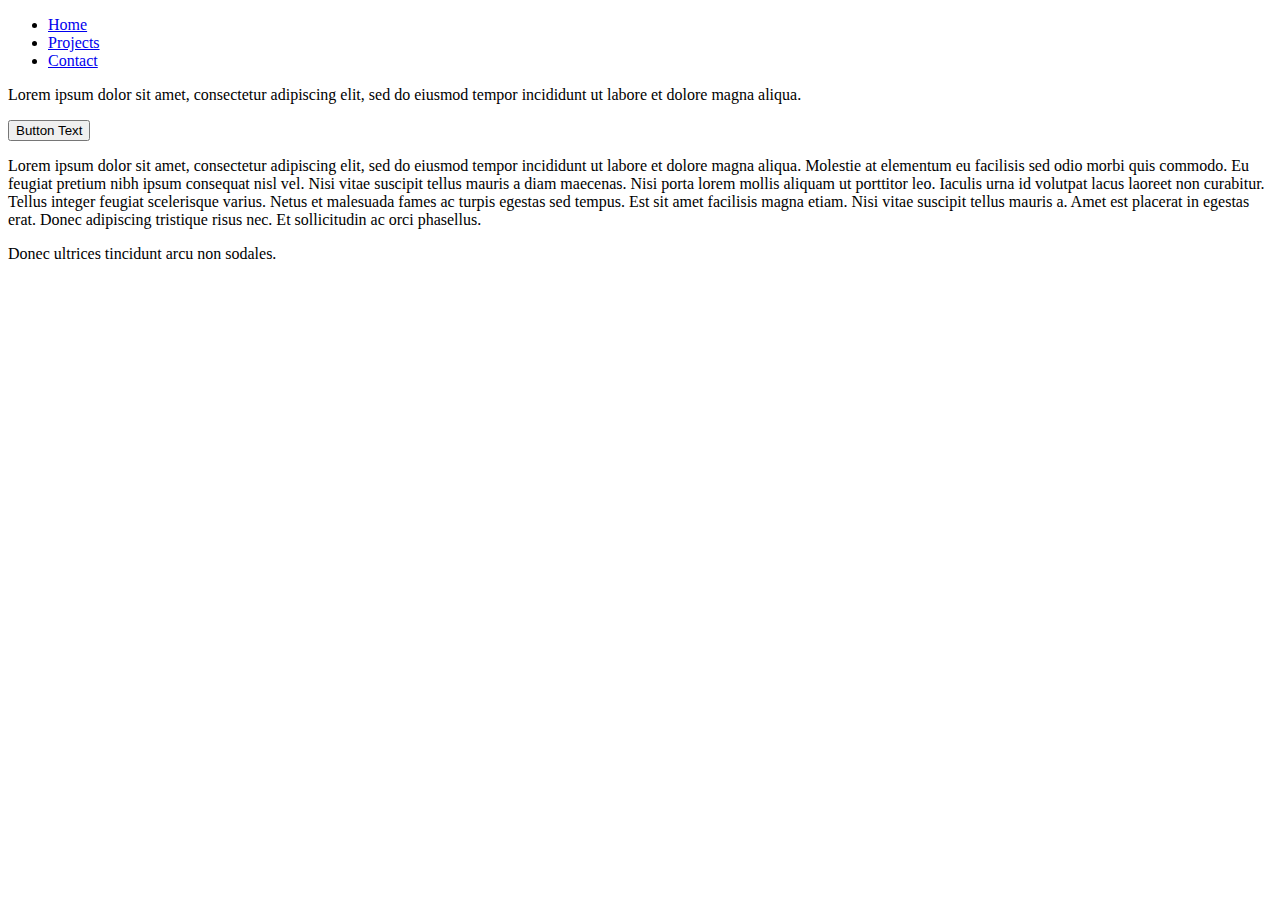
==== index.html @ 1223f1b8 "d" ====
<!DOCTYPE html>
<html lang="en">
<head>
    <meta charset="UTF-8">
    <link rel="stylesheet" href="./assets/css/main.css">
    <title>AstolfoDev | Home</title>
</head>

<body>

<nav id="navigation-bar">
    <ul>
        <li>
            <a href="/">Home</a>
        </li>
        <li>
            <a href="#">Projects</a>
        </li>
        <li>
            <a href="https://discord.com/invite/zfgVqZv">Contact</a>
        </li>
    </ul>
</nav>

<header id="site-heading">
    <p class="title" id="header-title-text">
        Lorem ipsum dolor sit amet, consectetur adipiscing elit, sed do eiusmod tempor incididunt ut labore et dolore magna aliqua.
    </p>
    <button>Button Text</button>
</header>

<main id="main-content">
    <p class="sm-text" id="main-text">
        Lorem ipsum dolor sit amet, consectetur adipiscing elit, sed do eiusmod tempor incididunt ut labore et dolore magna aliqua.
        Molestie at elementum eu facilisis sed odio morbi quis commodo. Eu feugiat pretium nibh ipsum consequat nisl vel.
        Nisi vitae suscipit tellus mauris a diam maecenas. Nisi porta lorem mollis aliquam ut porttitor leo.
        Iaculis urna id volutpat lacus laoreet non curabitur. Tellus integer feugiat scelerisque varius.
        Netus et malesuada fames ac turpis egestas sed tempus.
        Est sit amet facilisis magna etiam. Nisi vitae suscipit tellus mauris a.
        Amet est placerat in egestas erat. Donec adipiscing tristique risus nec. Et sollicitudin ac orci phasellus.
    </p>
</main>

<footer id="footer">
    <p class="footer-text" id="footer-content">
        Donec ultrices tincidunt arcu non sodales.
    </p>
</footer>

<script src="./assets/js/main.js"></script>

</body>
</html>
---- assets/css/main.css ----

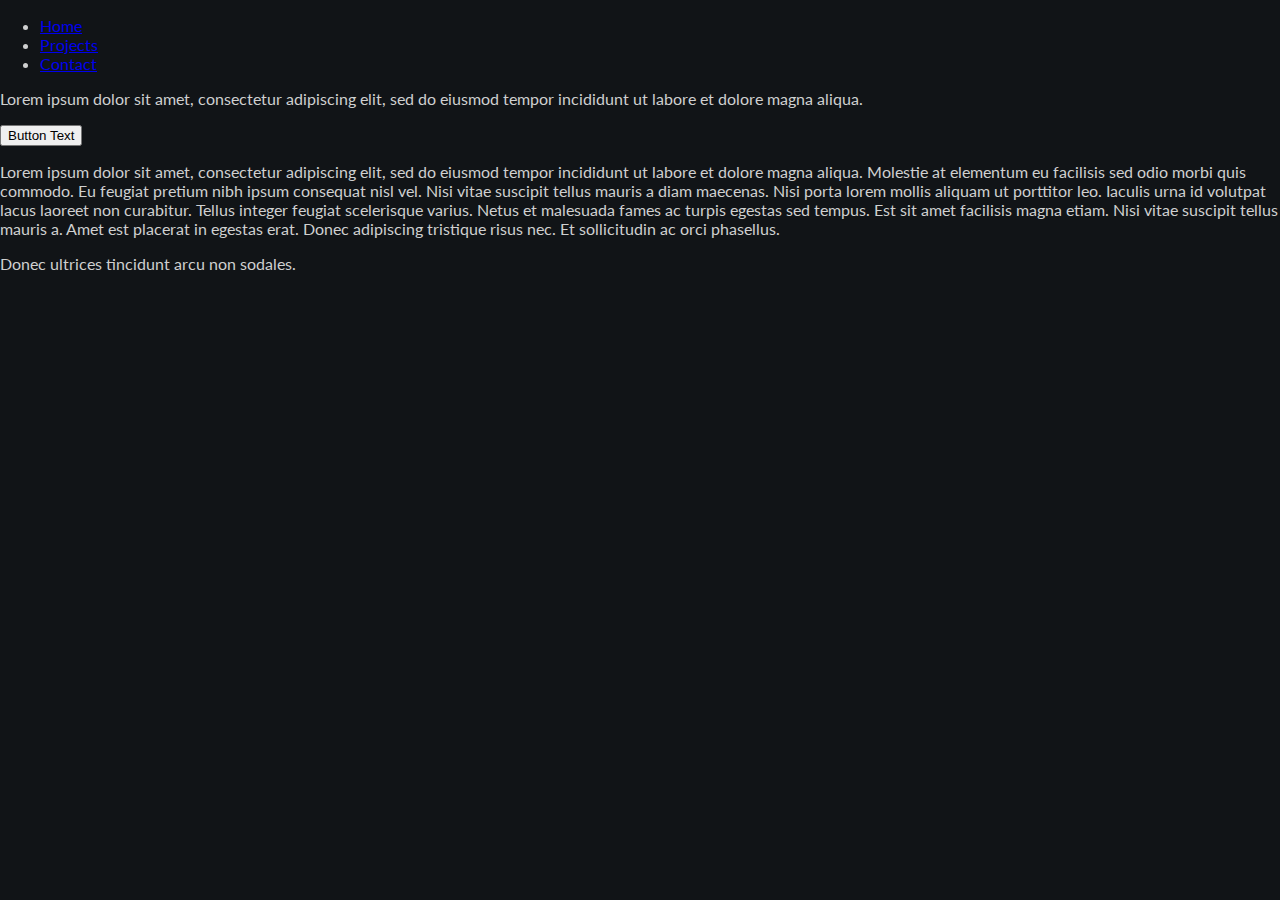
==== commit fb4b85ae: "🔧 Updated meta tags for "og:image" property to use the correct path for the logo image" ====
--- a/index.html
+++ b/index.html
@@ -1,9 +1,41 @@
 <!DOCTYPE html>
 <html lang="en">
 <head>
+    <!-- Site Metadata/Info -->
     <meta charset="UTF-8">
+
+    <!-- Favicon -->
+    <link rel="apple-touch-icon" sizes="180x180" href="/assets/media/img/favicon/apple-touch-icon.png">
+    <link rel="icon" type="image/png" sizes="32x32" href="/assets/media/img/favicon/favicon-32x32.png">
+    <link rel="icon" type="image/png" sizes="16x16" href="/assets/media/img/favicon/favicon-16x16.png">
+    <link rel="manifest" href="/assets/media/img/favicon/site.webmanifest">
+    <link rel="mask-icon" href="/assets/media/img/favicon/safari-pinned-tab.svg" color="#de1063">
+    <link rel="shortcut icon" href="/assets/media/img/favicon/favicon.ico">
+
+    <meta name="msapplication-TileColor" content="#de1073">
+    <meta name="msapplication-config" content="/assets/media/img/favicon/browserconfig.xml">
+    <meta name="theme-color" content="#ffffff">
+
+
+    <!-- Discord Embed -->
+    <meta property="og:title" content="AstolfoDev | Homepage" />
+    <meta property="og:type" content="website" />
+    <meta property="og:url" content="https://astolfo.tech" />
+    <meta property="og:image" content="https://astolfo.tech/media/img/meta/logo.jpg" />
+    <meta property="og:description" content="Hey, I'm AstolfoDev! I'm a developer who's probably got some interesting stuff you can take a look at, check out my site here and maybe join my Discord if you wanna get in touch!" />
+    <meta name="theme-color" content="#DE1073">
+
+    <!-- Larger Image
+    <meta name="twitter:card" content="summary_large_image">
+    -->
+
+
+    <title>AstolfoDev | Home</title>
+
+    <!-- Imports -->
     <link rel="stylesheet" href="./assets/css/main.css">
-    <title>AstolfoDev | Home</title>
+    <link href="https://fonts.googleapis.com/css2?family=Lato:ital,wght@0,100;0,300;0,400;0,700;0,900;1,100;1,300;1,400;1,700;1,900&display=swap" rel="stylesheet">
+    <!-- End of head -->
 </head>
 
 <body>
@@ -22,7 +54,7 @@
     </ul>
 </nav>
 
-<header id="site-heading">
+<header id="site-heading" class="header">
     <p class="title" id="header-title-text">
         Lorem ipsum dolor sit amet, consectetur adipiscing elit, sed do eiusmod tempor incididunt ut labore et dolore magna aliqua.
     </p>
--- a/assets/css/main.css
+++ b/assets/css/main.css
@@ -1 +1,9 @@
+body {
+    margin: 0;
+    padding: 0;
 
+    background-color: #111417;
+
+    font-family: 'Lato', sans-serif;
+    color: #CFD0D0;
+}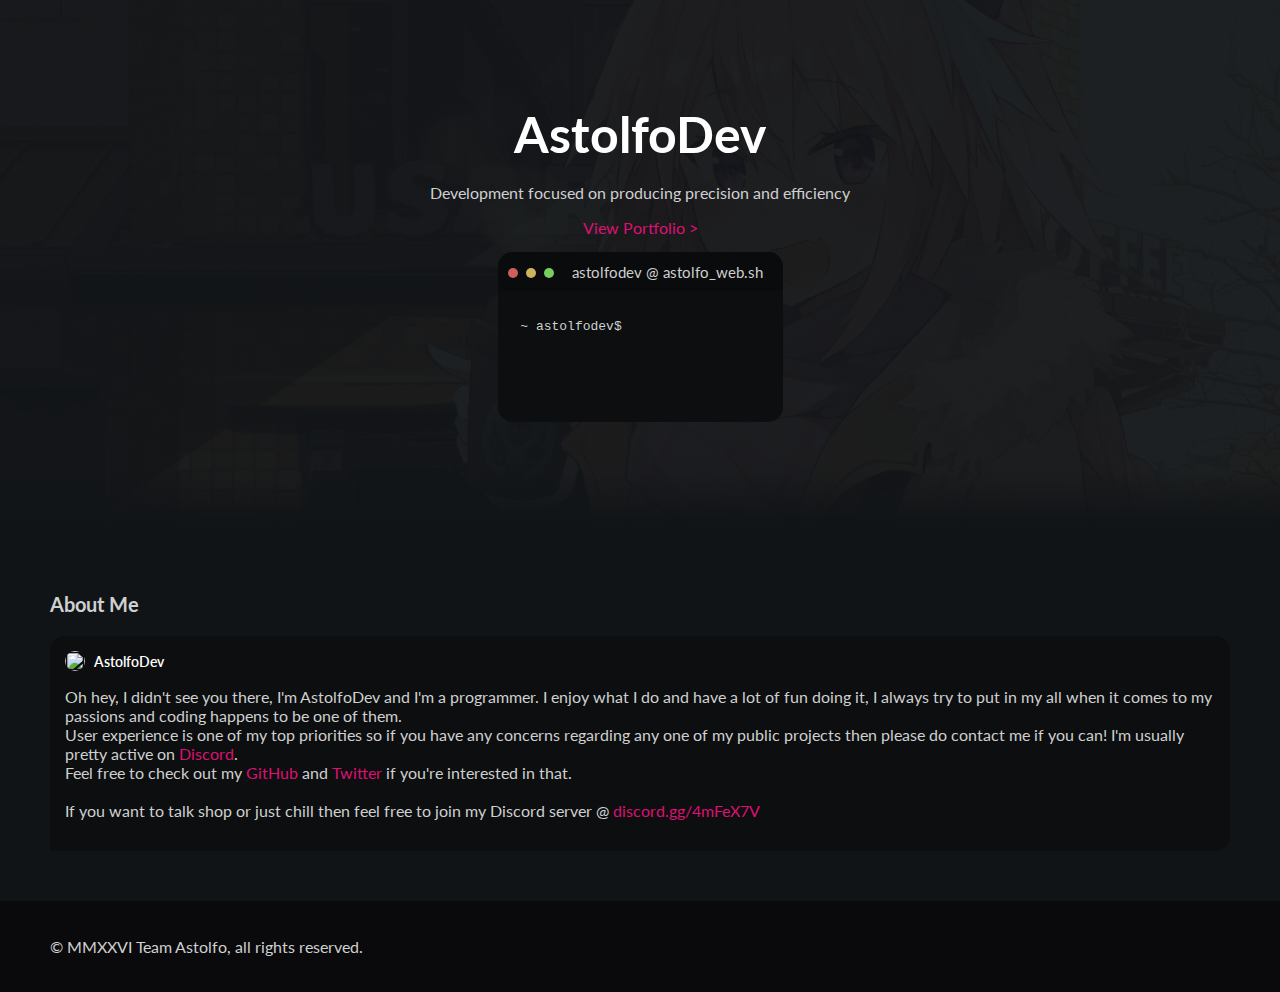
==== commit b707095e: "✨ Too many changes to count ¯\_(ツ)_/¯" ====
--- a/index.html
+++ b/index.html
@@ -33,53 +33,69 @@
     <title>AstolfoDev | Home</title>
 
     <!-- Imports -->
-    <link rel="stylesheet" href="./assets/css/main.css">
+    <link rel="stylesheet" type="text/css" href="./assets/css/main.css">
+    <link rel="stylesheet" type="text/css" href="./assets/fonts/fonts.css">
     <link href="https://fonts.googleapis.com/css2?family=Lato:ital,wght@0,100;0,300;0,400;0,700;0,900;1,100;1,300;1,400;1,700;1,900&display=swap" rel="stylesheet">
     <!-- End of head -->
 </head>
 
-<body>
-
-<nav id="navigation-bar">
-    <ul>
-        <li>
-            <a href="/">Home</a>
-        </li>
-        <li>
-            <a href="#">Projects</a>
-        </li>
-        <li>
-            <a href="https://discord.com/invite/zfgVqZv">Contact</a>
-        </li>
-    </ul>
-</nav>
+<body onload="typewriter();">
 
 <header id="site-heading" class="header">
-    <p class="title" id="header-title-text">
-        Lorem ipsum dolor sit amet, consectetur adipiscing elit, sed do eiusmod tempor incididunt ut labore et dolore magna aliqua.
-    </p>
-    <button>Button Text</button>
+
+    <h1 class="title">AstolfoDev</h1>
+    <p class="subtitle">Development focused on producing precision and efficiency</p>
+    <a href="portfolio.html" class="link">View Portfolio ></a>
+
+    <div class="card" id="console">
+        <div class="titlebar">
+            <span id="close"></span>&nbsp;
+            <span id="minimise"></span>&nbsp;
+            <span id="maximise"></span>&nbsp;
+            <p class="titlebar" id="filename"> astolfodev @ astolfo_web.sh</p>
+        </div>
+        <div class="console">
+            <p>
+                <span id="console-line-1">&nbsp;~ astolfodev$ </span>
+                <br>
+                <span id="console-line-2">&nbsp;</span>
+                <br>
+                <span id="empty-line">&nbsp;</span>
+                <br>
+                <span id="console-line-3">&nbsp;</span>
+                <br>
+                <span id="console-line-4">&nbsp;</span>
+            </p>
+        </div>
+    </div>
 </header>
 
-<main id="main-content">
-    <p class="sm-text" id="main-text">
-        Lorem ipsum dolor sit amet, consectetur adipiscing elit, sed do eiusmod tempor incididunt ut labore et dolore magna aliqua.
-        Molestie at elementum eu facilisis sed odio morbi quis commodo. Eu feugiat pretium nibh ipsum consequat nisl vel.
-        Nisi vitae suscipit tellus mauris a diam maecenas. Nisi porta lorem mollis aliquam ut porttitor leo.
-        Iaculis urna id volutpat lacus laoreet non curabitur. Tellus integer feugiat scelerisque varius.
-        Netus et malesuada fames ac turpis egestas sed tempus.
-        Est sit amet facilisis magna etiam. Nisi vitae suscipit tellus mauris a.
-        Amet est placerat in egestas erat. Donec adipiscing tristique risus nec. Et sollicitudin ac orci phasellus.
-    </p>
+<main class="content" id="main-content">
+    <p class="hd-text">About Me</p>
+    <div class="message-box">
+        <div class="author"><img src="https://api.astolfo.tech/agent" class="author-icon"><a class="author-name">AstolfoDev</a></div>
+        <p class="sm-text" id="about-me">
+            Oh hey, I didn't see you there, I'm AstolfoDev and I'm a programmer. I enjoy what I do and have a lot of fun doing it, I always try to put in my all when it comes to my passions and coding happens to be one of them.
+            <br>
+            User experience is one of my top priorities so if you have any concerns regarding any one of my public projects then please do contact me if you can! I'm usually pretty active on <a href="https://discord.gg/4mFeX7V" class="link">Discord</a>.
+            <br>
+            Feel free to check out my <a href="https://github.com/AstolfoDev" class="link">GitHub</a> and <a href="https://twitter.com/astolfo_dev" class="link">Twitter</a> if you're interested in that.
+            <br>
+            <br>
+            If you want to talk shop or just chill then feel free to join my Discord server @ <a href="https://discord.gg/4mFeX7V" class="link">discord.gg/4mFeX7V</a>
+        </p>
+    </div>
 </main>
 
-<footer id="footer">
+<footer class="footer">
     <p class="footer-text" id="footer-content">
-        Donec ultrices tincidunt arcu non sodales.
+        &copy;
+        <script type="text/javascript" src="./assets/js/copyright.js"></script>
+        Team Astolfo, all rights reserved.
     </p>
 </footer>
 
-<script src="./assets/js/main.js"></script>
+<script src="assets/js/console.js"></script>
 
 </body>
 </html>--- a/assets/css/main.css
+++ b/assets/css/main.css
@@ -3,7 +3,161 @@
     padding: 0;
 
     background-color: #111417;
+    background-image: url("../media/img/background/dots.png");
+
+    background-size: contain;
+
 
     font-family: 'Lato', sans-serif;
     color: #CFD0D0;
+}
+
+.header {
+    padding-top: 100px;
+    padding-bottom: 100px;
+    display: flex;
+    align-items: center;
+    flex-direction: column;
+    justify-content: center;
+
+    background-image: linear-gradient(to bottom, rgba(17,20,23,0.95) 0%, rgba(17,20,23,0.95) 10%, rgba(17,20,23,0.95) 20%, rgba(17,20,23,0.95) 30%, rgba(17,20,23,0.95) 40%, rgba(17,20,23,0.95) 50%, rgba(17,20,23,0.95) 60%, rgba(17,20,23,0.95) 70%, rgba(17,20,23,0.95) 80%, rgba(17,20,23,0.95) 90%, rgba(17,20,23,1) 100%),url("../media/img/background/bg-regular.jpeg");
+    background-size: cover;
+}
+
+.header .title, .header .subtitle {
+    display: flex;
+    justify-content: center;
+    text-align: center;
+    align-content: center;
+}
+
+
+.header .title {
+    font-weight: bold;
+    font-size: 50px;
+
+    line-height: 0;
+    color: #ffffff;
+}
+
+.header .subtitle {
+
+}
+
+
+.header .card {
+    margin-top: 15px;
+    padding: 0;
+    border-radius: 15px;
+    width: auto;
+    background-color: #0c0e0f;
+}
+
+.avatar {
+    border-radius: 50%;
+}
+
+.titlebar {
+    padding: 10px;
+
+    border-radius:  15px 15px 0 0;
+    background-color: #0a0b0c;
+}
+.titlebar #close {
+    height: 10px;
+    width: 10px;
+
+    border-radius: 50%;
+    display: inline-block;
+
+    background-color: #cf5e5e;
+}
+
+.titlebar #minimise {
+    height: 10px;
+    width: 10px;
+
+    border-radius: 50%;
+    display: inline-block;
+
+    background-color: #cfb35e;
+}
+
+.titlebar #maximise {
+    height: 10px;
+    width: 10px;
+
+    border-radius: 50%;
+    display: inline-block;
+
+    background-color: #76cf5e;
+}
+
+.titlebar #filename {
+    display: inline;
+    font-size: 15px;
+}
+
+.console {
+    font-family: "Menlo Regular", monospace;
+    font-size: 13px;
+    padding: 15px 5px 15px 15px;
+}
+
+
+.content {
+    padding: 50px;
+}
+
+.hd-text {
+    font-size: 20px;
+    font-weight: bold;
+}
+
+.link {
+    color: #de1073;
+    text-decoration: none;
+}
+
+.link:hover {
+    text-decoration: underline;
+}
+
+.footer {
+    background-color: #0a0a0c;
+    padding-top: 20px;
+    padding-left: 50px;
+    padding-right: 50px;
+    padding-bottom: 20px;
+}
+
+.message-box {
+    padding: 15px;
+    display: inline-block;
+    border-radius: 15px 15px 15px 0px;
+    background-color: #0c0e0f;
+}
+
+.author {
+    display: -webkit-box;
+    display: flex;
+    -webkit-box-align: center;
+    align-items: center;
+    margin-bottom: 5px;
+}
+
+.author-icon {
+    margin-right: 9px;
+    width: 20px;
+    height: 20px;
+    -o-object-fit: contain;
+    object-fit: contain;
+    border-radius: 50%;
+}
+
+.author-name {
+    display: inline-block;
+    font-weight: 600;
+    font-size: 14px;
+    color: #fff !important;
 }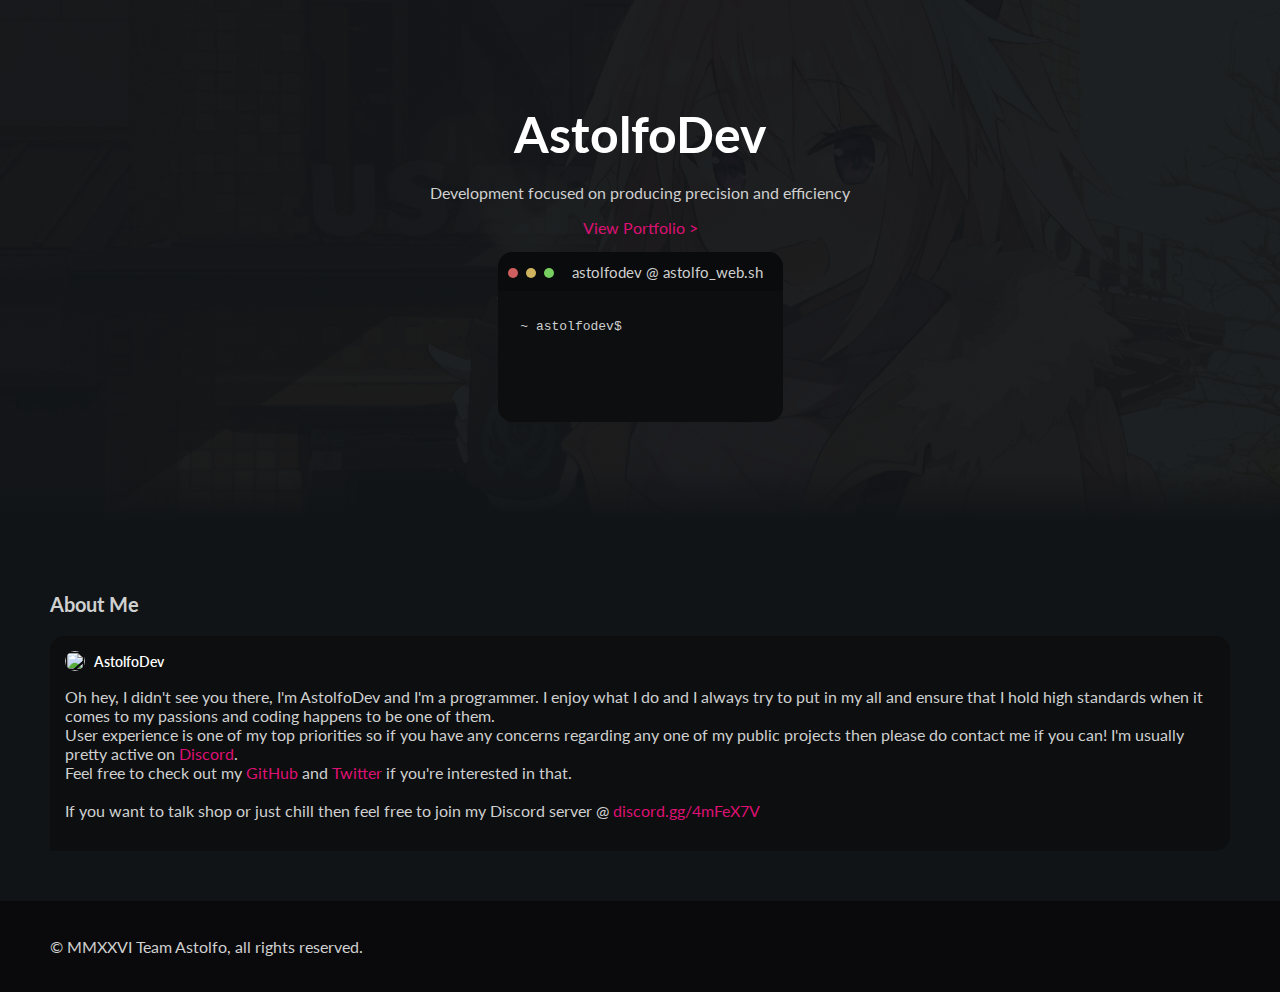
==== commit 0e331172: "✏️ Removed cringey text" ====
--- a/index.html
+++ b/index.html
@@ -13,7 +13,7 @@
     <link rel="shortcut icon" href="/assets/media/img/favicon/favicon.ico">
 
     <meta name="msapplication-TileColor" content="#de1073">
-    <meta name="msapplication-config" content="/assets/media/img/favicon/browserconfig.xml">
+    <meta name="msapplication-config" content="./assets/media/img/favicon/browserconfig.xml">
     <meta name="theme-color" content="#ffffff">
 
 
@@ -21,7 +21,7 @@
     <meta property="og:title" content="AstolfoDev | Homepage" />
     <meta property="og:type" content="website" />
     <meta property="og:url" content="https://astolfo.tech" />
-    <meta property="og:image" content="https://astolfo.tech/media/img/meta/logo.jpg" />
+    <meta property="og:image" content="https://astolfo.tech/assets/media/img/meta/logo.jpg" />
     <meta property="og:description" content="Hey, I'm AstolfoDev! I'm a developer who's probably got some interesting stuff you can take a look at, check out my site here and maybe join my Discord if you wanna get in touch!" />
     <meta name="theme-color" content="#DE1073">
 
@@ -75,7 +75,7 @@
     <div class="message-box">
         <div class="author"><img src="https://api.astolfo.tech/agent" class="author-icon"><a class="author-name">AstolfoDev</a></div>
         <p class="sm-text" id="about-me">
-            Oh hey, I didn't see you there, I'm AstolfoDev and I'm a programmer. I enjoy what I do and have a lot of fun doing it, I always try to put in my all when it comes to my passions and coding happens to be one of them.
+            Oh hey, I didn't see you there, I'm AstolfoDev and I'm a programmer. I enjoy what I do and I always try to put in my all and ensure that I hold high standards when it comes to my passions and coding happens to be one of them.
             <br>
             User experience is one of my top priorities so if you have any concerns regarding any one of my public projects then please do contact me if you can! I'm usually pretty active on <a href="https://discord.gg/4mFeX7V" class="link">Discord</a>.
             <br>
@@ -98,4 +98,4 @@
 <script src="assets/js/console.js"></script>
 
 </body>
-</html>+</html>
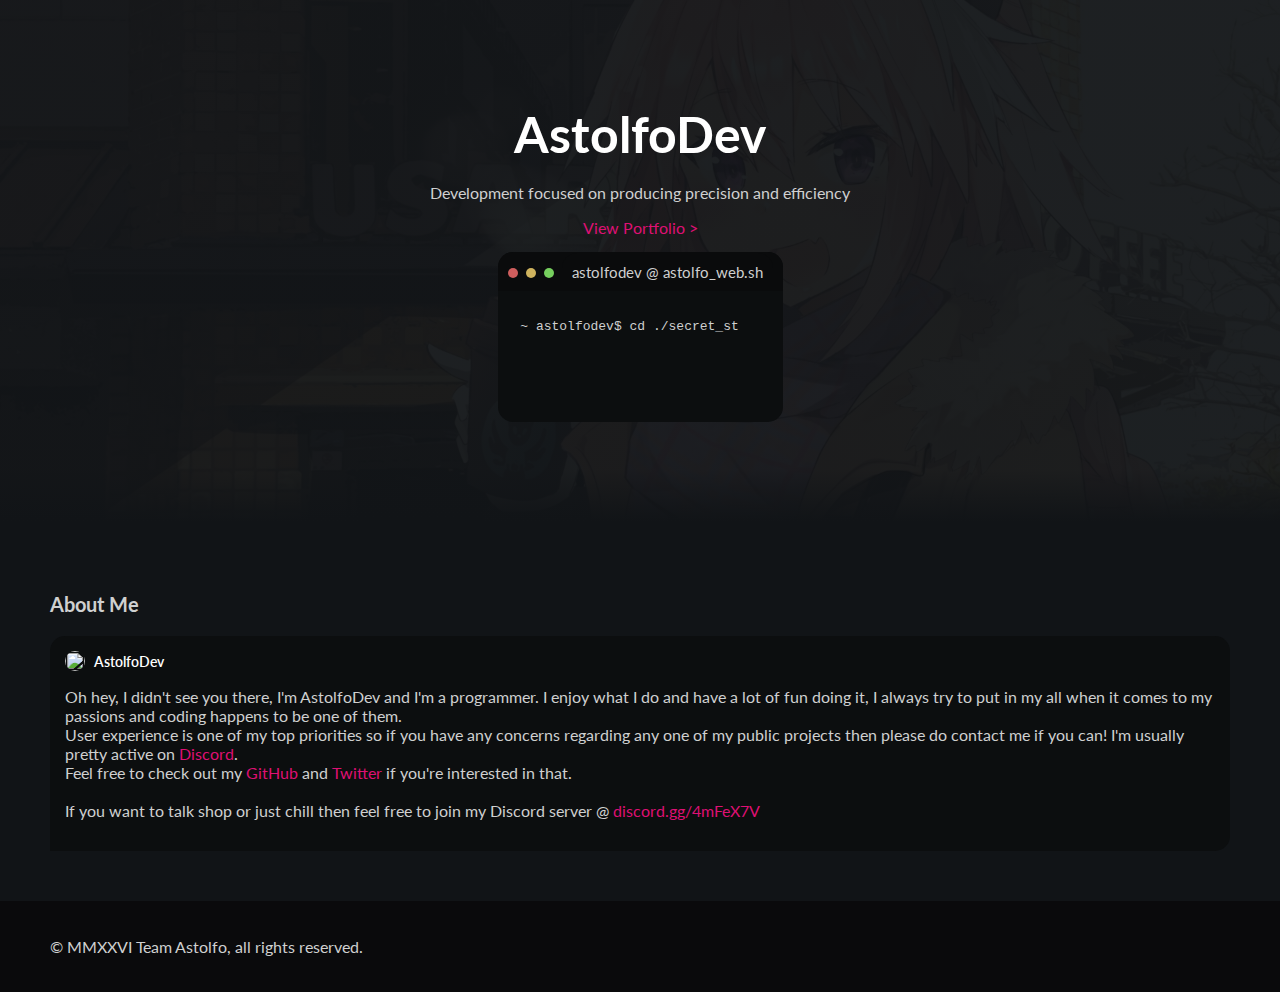
==== commit ed891e9f: "✨ Fancy messages" ====
--- a/index.html
+++ b/index.html
@@ -13,7 +13,7 @@
     <link rel="shortcut icon" href="/assets/media/img/favicon/favicon.ico">
 
     <meta name="msapplication-TileColor" content="#de1073">
-    <meta name="msapplication-config" content="./assets/media/img/favicon/browserconfig.xml">
+    <meta name="msapplication-config" content="/assets/media/img/favicon/browserconfig.xml">
     <meta name="theme-color" content="#ffffff">
 
 
@@ -21,7 +21,7 @@
     <meta property="og:title" content="AstolfoDev | Homepage" />
     <meta property="og:type" content="website" />
     <meta property="og:url" content="https://astolfo.tech" />
-    <meta property="og:image" content="https://astolfo.tech/assets/media/img/meta/logo.jpg" />
+    <meta property="og:image" content="https://astolfo.tech/media/img/meta/logo.jpg" />
     <meta property="og:description" content="Hey, I'm AstolfoDev! I'm a developer who's probably got some interesting stuff you can take a look at, check out my site here and maybe join my Discord if you wanna get in touch!" />
     <meta name="theme-color" content="#DE1073">
 
@@ -49,7 +49,7 @@
 
     <div class="card" id="console">
         <div class="titlebar">
-            <span id="close"></span>&nbsp;
+            <a id="close" onclick="console()"></a>&nbsp;
             <span id="minimise"></span>&nbsp;
             <span id="maximise"></span>&nbsp;
             <p class="titlebar" id="filename"> astolfodev @ astolfo_web.sh</p>
@@ -75,7 +75,7 @@
     <div class="message-box">
         <div class="author"><img src="https://api.astolfo.tech/agent" class="author-icon"><a class="author-name">AstolfoDev</a></div>
         <p class="sm-text" id="about-me">
-            Oh hey, I didn't see you there, I'm AstolfoDev and I'm a programmer. I enjoy what I do and I always try to put in my all and ensure that I hold high standards when it comes to my passions and coding happens to be one of them.
+            Oh hey, I didn't see you there, I'm AstolfoDev and I'm a programmer. I enjoy what I do and have a lot of fun doing it, I always try to put in my all when it comes to my passions and coding happens to be one of them.
             <br>
             User experience is one of my top priorities so if you have any concerns regarding any one of my public projects then please do contact me if you can! I'm usually pretty active on <a href="https://discord.gg/4mFeX7V" class="link">Discord</a>.
             <br>
@@ -96,6 +96,7 @@
 </footer>
 
 <script src="assets/js/console.js"></script>
+<script src="assets/js/secret.js"></script>
 
 </body>
-</html>
+</html>--- a/assets/css/main.css
+++ b/assets/css/main.css
@@ -72,6 +72,7 @@
 
     background-color: #cf5e5e;
 }
+
 
 .titlebar #minimise {
     height: 10px;
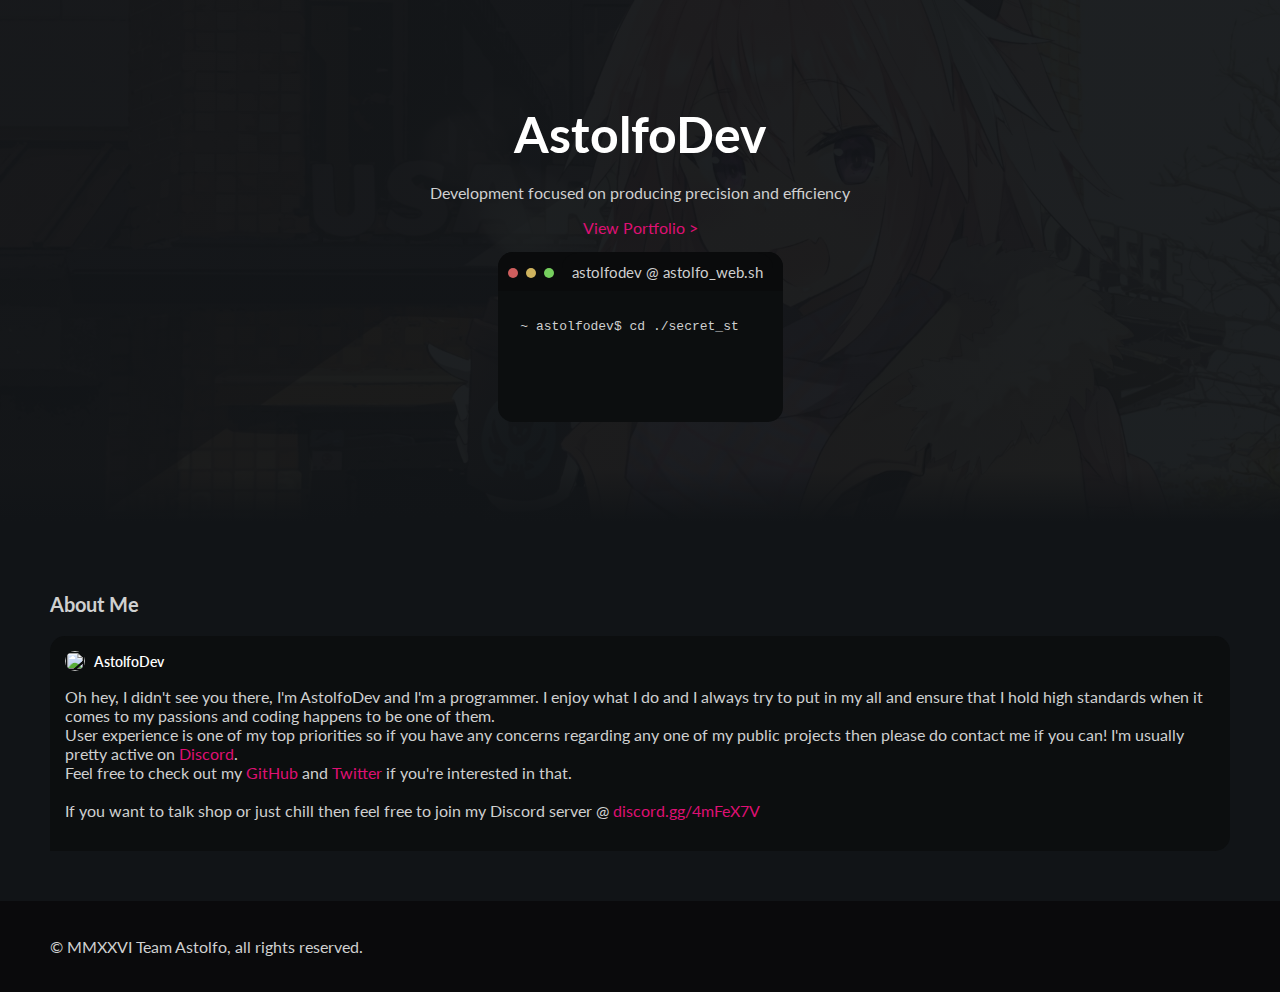
==== commit dfe32f28: "🐛 Bugfix with viewport" ====
--- a/index.html
+++ b/index.html
@@ -3,6 +3,7 @@
 <head>
     <!-- Site Metadata/Info -->
     <meta charset="UTF-8">
+    <meta name="viewport" content="width=device-width, initial-scale=1">
 
     <!-- Favicon -->
     <link rel="apple-touch-icon" sizes="180x180" href="/assets/media/img/favicon/apple-touch-icon.png">
@@ -13,7 +14,7 @@
     <link rel="shortcut icon" href="/assets/media/img/favicon/favicon.ico">
 
     <meta name="msapplication-TileColor" content="#de1073">
-    <meta name="msapplication-config" content="/assets/media/img/favicon/browserconfig.xml">
+    <meta name="msapplication-config" content="./assets/media/img/favicon/browserconfig.xml">
     <meta name="theme-color" content="#ffffff">
 
 
@@ -21,7 +22,7 @@
     <meta property="og:title" content="AstolfoDev | Homepage" />
     <meta property="og:type" content="website" />
     <meta property="og:url" content="https://astolfo.tech" />
-    <meta property="og:image" content="https://astolfo.tech/media/img/meta/logo.jpg" />
+    <meta property="og:image" content="https://astolfo.tech/assets/media/img/meta/logo.jpg" />
     <meta property="og:description" content="Hey, I'm AstolfoDev! I'm a developer who's probably got some interesting stuff you can take a look at, check out my site here and maybe join my Discord if you wanna get in touch!" />
     <meta name="theme-color" content="#DE1073">
 
@@ -75,7 +76,7 @@
     <div class="message-box">
         <div class="author"><img src="https://api.astolfo.tech/agent" class="author-icon"><a class="author-name">AstolfoDev</a></div>
         <p class="sm-text" id="about-me">
-            Oh hey, I didn't see you there, I'm AstolfoDev and I'm a programmer. I enjoy what I do and have a lot of fun doing it, I always try to put in my all when it comes to my passions and coding happens to be one of them.
+            Oh hey, I didn't see you there, I'm AstolfoDev and I'm a programmer. I enjoy what I do and I always try to put in my all and ensure that I hold high standards when it comes to my passions and coding happens to be one of them.
             <br>
             User experience is one of my top priorities so if you have any concerns regarding any one of my public projects then please do contact me if you can! I'm usually pretty active on <a href="https://discord.gg/4mFeX7V" class="link">Discord</a>.
             <br>
@@ -99,4 +100,4 @@
 <script src="assets/js/secret.js"></script>
 
 </body>
-</html>+</html>
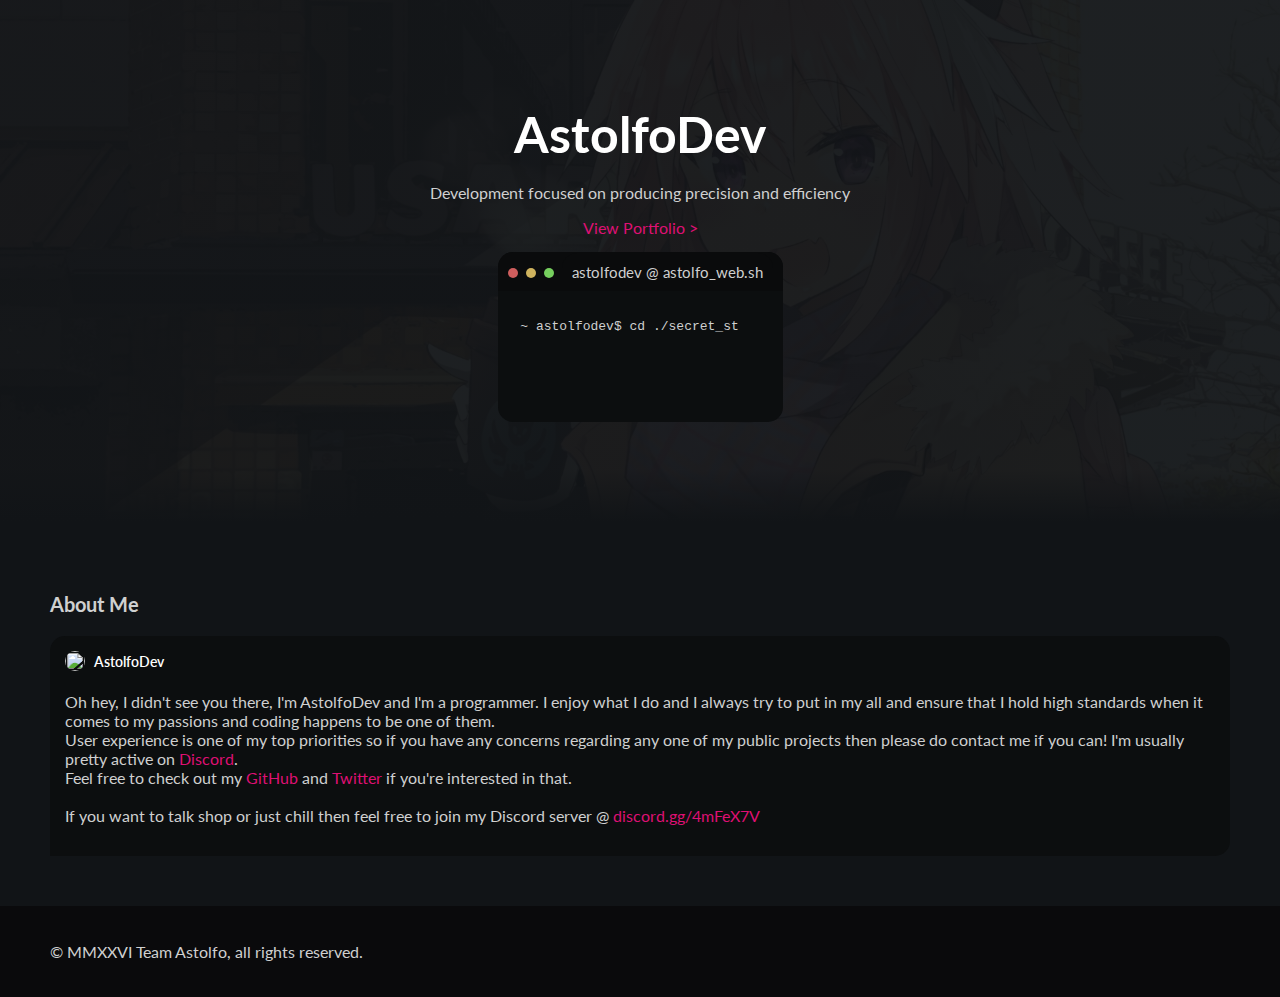
==== commit 90824c60: "Merge d479dada23c0a1a001e422877c91aa483b008605 into f13f4f212424d3e0c4c542b6162f771131f0d31e" ====
--- a/index.html
+++ b/index.html
@@ -12,11 +12,9 @@
     <link rel="manifest" href="/assets/media/img/favicon/site.webmanifest">
     <link rel="mask-icon" href="/assets/media/img/favicon/safari-pinned-tab.svg" color="#de1063">
     <link rel="shortcut icon" href="/assets/media/img/favicon/favicon.ico">
-
     <meta name="msapplication-TileColor" content="#de1073">
     <meta name="msapplication-config" content="./assets/media/img/favicon/browserconfig.xml">
     <meta name="theme-color" content="#ffffff">
-
 
     <!-- Discord Embed -->
     <meta property="og:title" content="AstolfoDev | Homepage" />
@@ -29,7 +27,6 @@
     <!-- Larger Image
     <meta name="twitter:card" content="summary_large_image">
     -->
-
 
     <title>AstolfoDev | Home</title>
 
@@ -46,7 +43,7 @@
 
     <h1 class="title">AstolfoDev</h1>
     <p class="subtitle">Development focused on producing precision and efficiency</p>
-    <a href="portfolio.html" class="link">View Portfolio ></a>
+    <a href="pages/portfolio.html" class="link">View Portfolio ></a>
 
     <div class="card" id="console">
         <div class="titlebar">
--- a/assets/css/main.css
+++ b/assets/css/main.css
@@ -1,13 +1,12 @@
 body {
     margin: 0;
     padding: 0;
-
     background-color: #111417;
     background-image: url("../media/img/background/dots.png");
-
     background-size: contain;
-
-
+    height: 100vh;
+    display:flex;
+    flex-direction:column;
     font-family: 'Lato', sans-serif;
     color: #CFD0D0;
 }
@@ -19,7 +18,6 @@
     align-items: center;
     flex-direction: column;
     justify-content: center;
-
     background-image: linear-gradient(to bottom, rgba(17,20,23,0.95) 0%, rgba(17,20,23,0.95) 10%, rgba(17,20,23,0.95) 20%, rgba(17,20,23,0.95) 30%, rgba(17,20,23,0.95) 40%, rgba(17,20,23,0.95) 50%, rgba(17,20,23,0.95) 60%, rgba(17,20,23,0.95) 70%, rgba(17,20,23,0.95) 80%, rgba(17,20,23,0.95) 90%, rgba(17,20,23,1) 100%),url("../media/img/background/bg-regular.jpeg");
     background-size: cover;
 }
@@ -31,11 +29,9 @@
     align-content: center;
 }
 
-
 .header .title {
     font-weight: bold;
     font-size: 50px;
-
     line-height: 0;
     color: #ffffff;
 }
@@ -43,7 +39,6 @@
 .header .subtitle {
 
 }
-
 
 .header .card {
     margin-top: 15px;
@@ -59,38 +54,31 @@
 
 .titlebar {
     padding: 10px;
-
     border-radius:  15px 15px 0 0;
     background-color: #0a0b0c;
 }
+
 .titlebar #close {
     height: 10px;
     width: 10px;
-
     border-radius: 50%;
     display: inline-block;
-
     background-color: #cf5e5e;
 }
-
 
 .titlebar #minimise {
     height: 10px;
     width: 10px;
-
     border-radius: 50%;
     display: inline-block;
-
     background-color: #cfb35e;
 }
 
 .titlebar #maximise {
     height: 10px;
     width: 10px;
-
     border-radius: 50%;
     display: inline-block;
-
     background-color: #76cf5e;
 }
 
@@ -104,7 +92,6 @@
     font-size: 13px;
     padding: 15px 5px 15px 15px;
 }
-
 
 .content {
     padding: 50px;
@@ -130,13 +117,24 @@
     padding-left: 50px;
     padding-right: 50px;
     padding-bottom: 20px;
+    margin-top:auto;
 }
 
 .message-box {
     padding: 15px;
-    display: inline-block;
+    /* display: inline-block; */
     border-radius: 15px 15px 15px 0px;
     background-color: #0c0e0f;
+    transition: .5s;
+    display: flex;
+    flex-direction: column;
+    justify-content: center;
+}
+
+.message-box:hover{
+    padding: 30px; 
+    box-shadow: 0 0 20px rgba(148, 11, 77, 0.2);
+    transition: .5s;
 }
 
 .author {
